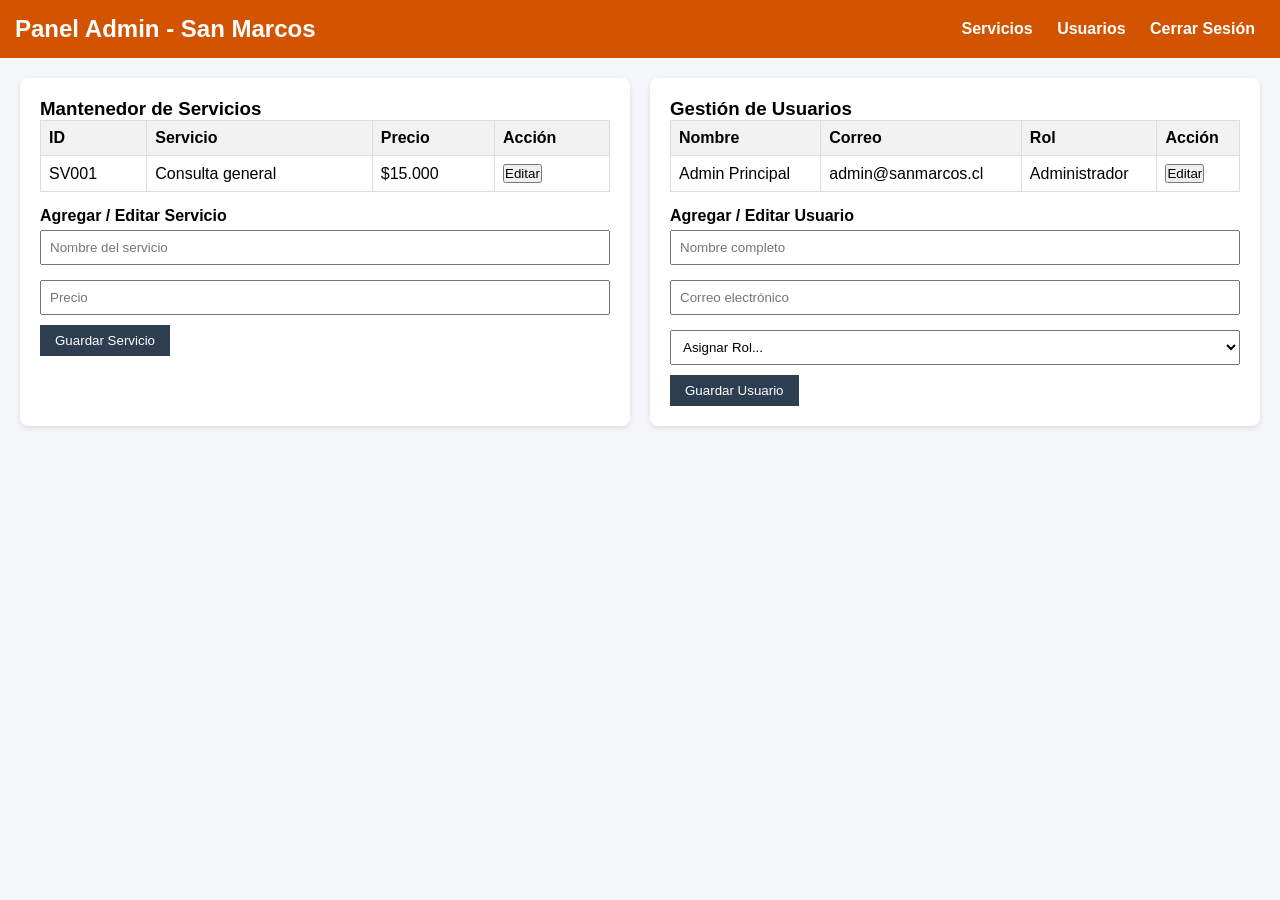
==== admin.html @ 162aa59a "Subiendo proyecto de veterinaria a github" ====
<!DOCTYPE html>
<html lang="es">
<head>
    <meta charset="UTF-8">
    <meta name="viewport" content="width=device-width, initial-scale=1.0">
    <title>Panel de Administración - Veterinaria</title>
    <link rel="stylesheet" href="css/styles.css">
    <style>
        body { background-color: #f4f6f9; }
        .admin-header { background-color: #d35400; color: white; padding: 15px; display: flex; justify-content: space-between; align-items: center; flex-wrap: wrap;}
        .admin-nav a { color: white; text-decoration: none; margin: 0 10px; font-weight: bold; }
        .admin-dashboard { display: flex; flex-wrap: wrap; gap: 20px; padding: 20px; }
        .admin-card { background: white; padding: 20px; border-radius: 8px; flex: 1; min-width: 300px; box-shadow: 0 2px 5px rgba(0,0,0,0.1); }
        table { width: 100%; border-collapse: collapse; margin-bottom: 15px; }
        th, td { border: 1px solid #ddd; padding: 8px; text-align: left; }
        th { background-color: #f2f2f2; }
        .form-group { margin-bottom: 10px; }
        .form-group input, .form-group select { width: 100%; padding: 8px; margin-top: 5px; }
        .btn-admin { background-color: #2c3e50; color: white; padding: 8px 15px; border: none; cursor: pointer; }
    </style>
</head>
<body>
    <header class="admin-header">
        <h2>Panel Admin - San Marcos</h2>
        <nav class="admin-nav">
            <a href="#">Servicios</a>
            <a href="#">Usuarios</a>
            <a href="index.html">Cerrar Sesión</a>
        </nav>
    </header>

    <main class="admin-dashboard">
        <!-- Mantenedor de Servicios -->
        <section class="admin-card">
            <h3>Mantenedor de Servicios</h3>
            <table>
                <tr>
                    <th>ID</th>
                    <th>Servicio</th>
                    <th>Precio</th>
                    <th>Acción</th>
                </tr>
                <tr>
                    <td>SV001</td>
                    <td>Consulta general</td>
                    <td>$15.000</td>
                    <td><button>Editar</button></td>
                </tr>
            </table>
            
            <h4>Agregar / Editar Servicio</h4>
            <form id="formAdminServicio">
                <div class="form-group">
                    <input type="text" placeholder="Nombre del servicio" required>
                </div>
                <div class="form-group">
                    <input type="number" placeholder="Precio" required>
                </div>
                <button type="submit" class="btn-admin">Guardar Servicio</button>
            </form>
        </section>

        <!-- Mantenedor de Usuarios -->
        <section class="admin-card">
            <h3>Gestión de Usuarios</h3>
            <table>
                <tr>
                    <th>Nombre</th>
                    <th>Correo</th>
                    <th>Rol</th>
                    <th>Acción</th>
                </tr>
                <tr>
                    <td>Admin Principal</td>
                    <td>admin@sanmarcos.cl</td>
                    <td>Administrador</td>
                    <td><button>Editar</button></td>
                </tr>
            </table>

            <h4>Agregar / Editar Usuario</h4>
            <form id="formAdminUsuario">
                <div class="form-group">
                    <input type="text" placeholder="Nombre completo" required>
                </div>
                <div class="form-group">
                    <input type="email" placeholder="Correo electrónico" required>
                </div>
                <div class="form-group">
                    <select required>
                        <option value="">Asignar Rol...</option>
                        <option value="admin">Administrador</option>
                        <option value="recepcionista">Recepcionista</option>
                        <option value="cliente">Dueño de mascota</option>
                    </select>
                </div>
                <button type="submit" class="btn-admin">Guardar Usuario</button>
            </form>
        </section>
    </main>
</body>
</html>
---- css/styles.css ----
/* Reseteo básico */
* {
    margin: 0;
    padding: 0;
    box-sizing: border-box;
    font-family: Arial, sans-serif;
}

/* Navegación */
header {
    background-color: #2c3e50;
    padding: 20px;
    display: flex;
    justify-content: space-between;
    align-items: center;
    flex-wrap: wrap;
}

header nav a {
    color: white;
    text-decoration: none;
    margin: 0 15px;
    font-weight: bold;
}

header nav a:hover {
    color: #1abc9c;
}

/* Contenedor de Servicios */
#contenedor-servicios {
    display: flex;
    flex-wrap: wrap;
    justify-content: center;
    gap: 20px;
    padding: 20px;
}

/* Tarjetas del catálogo */
.tarjeta-servicio {
    border: 1px solid #ddd;
    border-radius: 8px;
    padding: 15px;
    width: 250px;
    box-shadow: 0 2px 5px rgba(0,0,0,0.1);
    text-align: center;
    background-color: white;
}

.tarjeta-img {
    width: 100%;
    border-radius: 4px;
    margin-bottom: 10px;
}

.tarjeta-titulo {
    margin-top: 0;
}

.tarjeta-categoria {
    color: #7f8c8d;
    font-size: 14px;
}

.btn-detalle, .btn-agendar-cita {
    padding: 8px;
    border: none;
    cursor: pointer;
    width: 100%;
    border-radius: 4px;
    margin-top: 10px;
}

.btn-detalle {
    background-color: #3498db;
    color: white;
}

.btn-agendar-cita {
    background-color: #2c3e50;
    color: white;
}

.detalle-servicio {
    display: none;
    margin-top: 15px;
    padding: 10px;
    background-color: #f9f9f9;
    border: 1px dashed #ccc;
    font-size: 13px;
    text-align: left;
}


/* 1. Limitar el tamaño del logo para arreglar el header */
header img {
    max-height: 70px; 
    width: auto;
}

/* 2. Centrar y dar espacio a la sección de bienvenida */
.hero {
    text-align: center;
    padding: 50px 20px 30px 20px;
    background-color: #f9f9f9; /* Fondo sutil para separar secciones */
    border-bottom: 1px solid #eaeaea;
    margin-bottom: 30px;
}

.hero h1 {
    color: #2c3e50;
    margin-bottom: 10px;
}

/* 3. Alinear el título del catálogo */
.destacados h2 {
    text-align: center;
    color: #2c3e50;
    margin-bottom: 20px;
}
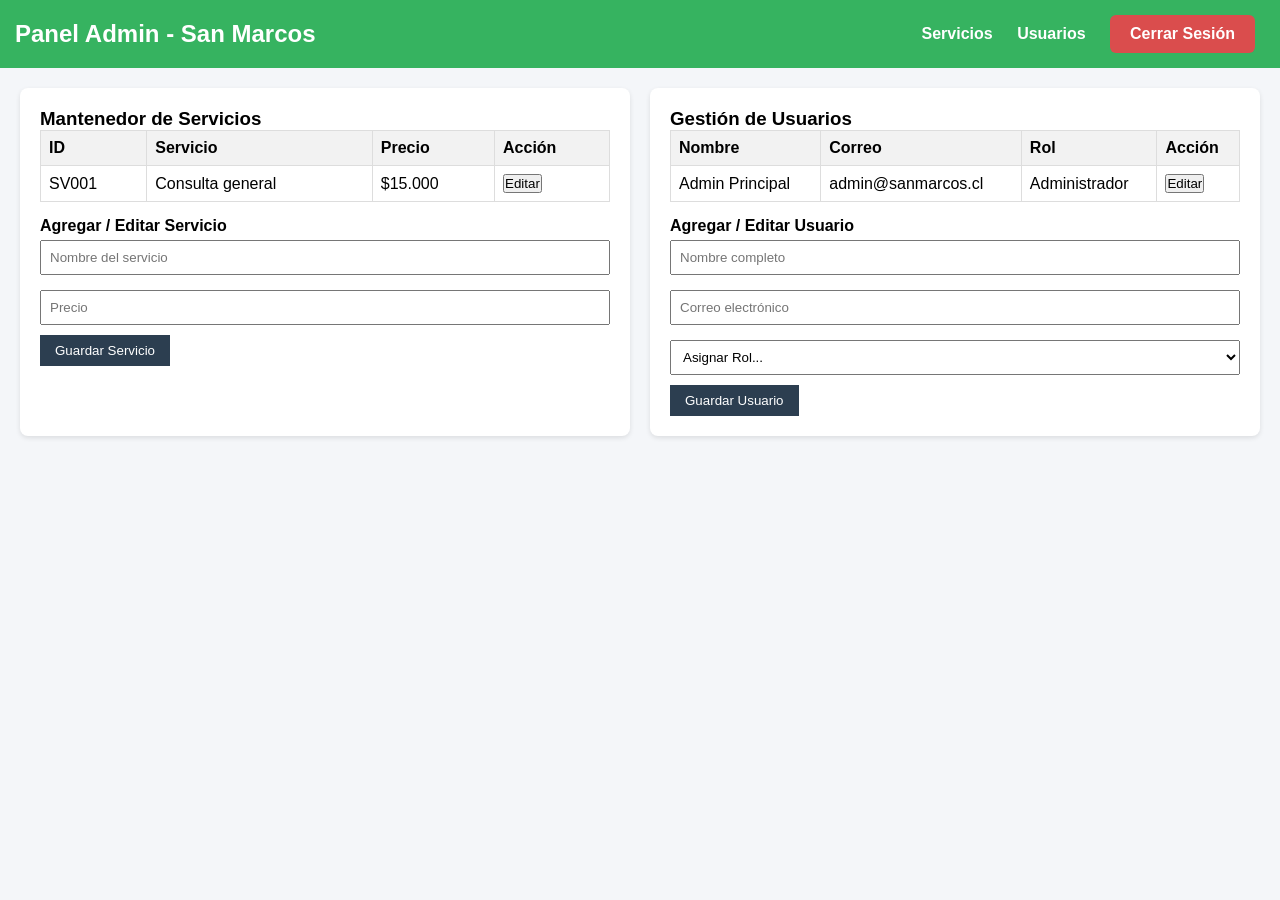
==== commit c833e421: "Actualice boton cerrar sesion y problema de agendar cita" ====
--- a/admin.html
+++ b/admin.html
@@ -7,7 +7,7 @@
     <link rel="stylesheet" href="css/styles.css">
     <style>
         body { background-color: #f4f6f9; }
-        .admin-header { background-color: #d35400; color: white; padding: 15px; display: flex; justify-content: space-between; align-items: center; flex-wrap: wrap;}
+        .admin-header { background-color: #36b360; color: white; padding: 15px; display: flex; justify-content: space-between; align-items: center; flex-wrap: wrap;}
         .admin-nav a { color: white; text-decoration: none; margin: 0 10px; font-weight: bold; }
         .admin-dashboard { display: flex; flex-wrap: wrap; gap: 20px; padding: 20px; }
         .admin-card { background: white; padding: 20px; border-radius: 8px; flex: 1; min-width: 300px; box-shadow: 0 2px 5px rgba(0,0,0,0.1); }
@@ -25,7 +25,7 @@
         <nav class="admin-nav">
             <a href="#">Servicios</a>
             <a href="#">Usuarios</a>
-            <a href="index.html">Cerrar Sesión</a>
+            <a href="index.html"class="btn-menu btn-rojo">Cerrar Sesión</a>
         </nav>
     </header>
 
--- a/css/styles.css
+++ b/css/styles.css
@@ -23,9 +23,7 @@
     font-weight: bold;
 }
 
-header nav a:hover {
-    color: #1abc9c;
-}
+
 
 /* Contenedor de Servicios */
 #contenedor-servicios {
@@ -117,4 +115,43 @@
     text-align: center;
     color: #2c3e50;
     margin-bottom: 20px;
+}
+
+/* Estructura base del botón */
+.btn-menu {
+    display: inline-block;
+    padding: 10px 20px; /* 10px de alto, 20px de ancho interior */
+    text-decoration: none; /* Elimina la línea azul predeterminada */
+    color: white;
+    font-weight: bold;
+    border-radius: 6px; /* Redondea las esquinas del recuadro */
+    margin: 0 5px; /* Separa un botón del otro */
+    transition: transform 0.2s, background-color 0.2s; /* Hace que el cambio de color sea suave */
+}
+
+/* Efecto visual al poner el ratón encima */
+.btn-menu:hover {
+    transform: translateY(-3px); /* Levanta el botón ligeramente */
+}
+
+/* Asignación de colores individuales */
+.btn-azul { 
+    background-color: #3498db; 
+}
+.btn-azul:hover { 
+    background-color: #2980b9; /* Tono más oscuro al pasar el ratón */
+}
+
+.btn-naranja { 
+    background-color: #e67e22; 
+}
+.btn-naranja:hover { 
+    background-color: #d35400; 
+}
+
+.btn-rojo { 
+    background-color: #da4d4d; 
+}
+.btn-rojo:hover { 
+    background-color: #9f2828; 
 }
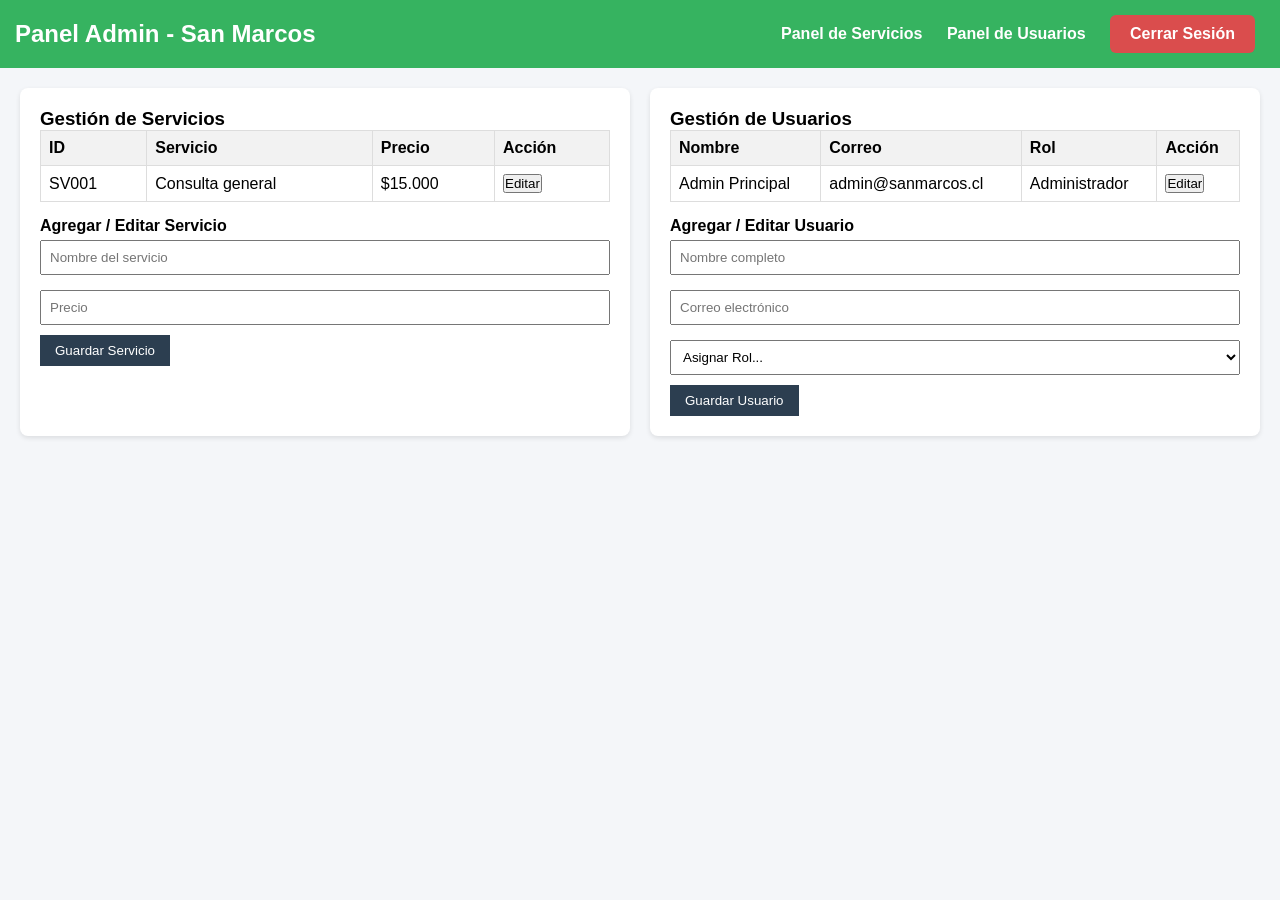
==== commit feee36df: "Actualice novedades" ====
--- a/admin.html
+++ b/admin.html
@@ -23,16 +23,16 @@
     <header class="admin-header">
         <h2>Panel Admin - San Marcos</h2>
         <nav class="admin-nav">
-            <a href="#">Servicios</a>
-            <a href="#">Usuarios</a>
+            <a href="#servicios">Panel de Servicios</a>
+            <a href="#usuarios">Panel de Usuarios</a>
             <a href="index.html"class="btn-menu btn-rojo">Cerrar Sesión</a>
         </nav>
     </header>
 
     <main class="admin-dashboard">
-        <!-- Mantenedor de Servicios -->
+        <!-- Gestión de Servicios -->
         <section class="admin-card">
-            <h3>Mantenedor de Servicios</h3>
+            <h3>Gestión de Servicios</h3>
             <table>
                 <tr>
                     <th>ID</th>
@@ -60,7 +60,7 @@
             </form>
         </section>
 
-        <!-- Mantenedor de Usuarios -->
+        <!-- Gestión de Usuarios -->
         <section class="admin-card">
             <h3>Gestión de Usuarios</h3>
             <table>
--- a/css/styles.css
+++ b/css/styles.css
@@ -22,8 +22,6 @@
     margin: 0 15px;
     font-weight: bold;
 }
-
-
 
 /* Contenedor de Servicios */
 #contenedor-servicios {
@@ -100,7 +98,7 @@
 .hero {
     text-align: center;
     padding: 50px 20px 30px 20px;
-    background-color: #f9f9f9; /* Fondo sutil para separar secciones */
+    background-color: #f9f9f9;
     border-bottom: 1px solid #eaeaea;
     margin-bottom: 30px;
 }
@@ -120,18 +118,18 @@
 /* Estructura base del botón */
 .btn-menu {
     display: inline-block;
-    padding: 10px 20px; /* 10px de alto, 20px de ancho interior */
-    text-decoration: none; /* Elimina la línea azul predeterminada */
+    padding: 10px 20px;
+    text-decoration: none; 
     color: white;
     font-weight: bold;
-    border-radius: 6px; /* Redondea las esquinas del recuadro */
-    margin: 0 5px; /* Separa un botón del otro */
-    transition: transform 0.2s, background-color 0.2s; /* Hace que el cambio de color sea suave */
+    border-radius: 6px; 
+    margin: 0 5px; 
+    transition: transform 0.2s, background-color 0.2s; 
 }
 
 /* Efecto visual al poner el ratón encima */
 .btn-menu:hover {
-    transform: translateY(-3px); /* Levanta el botón ligeramente */
+    transform: translateY(-3px);
 }
 
 /* Asignación de colores individuales */
@@ -139,7 +137,7 @@
     background-color: #3498db; 
 }
 .btn-azul:hover { 
-    background-color: #2980b9; /* Tono más oscuro al pasar el ratón */
+    background-color: #2980b9;
 }
 
 .btn-naranja { 
@@ -154,4 +152,11 @@
 }
 .btn-rojo:hover { 
     background-color: #9f2828; 
+}
+
+.btn-verde { 
+    background-color: #4dda52; 
+}
+.btn-verde:hover { 
+    background-color: #228f2f; 
 }
